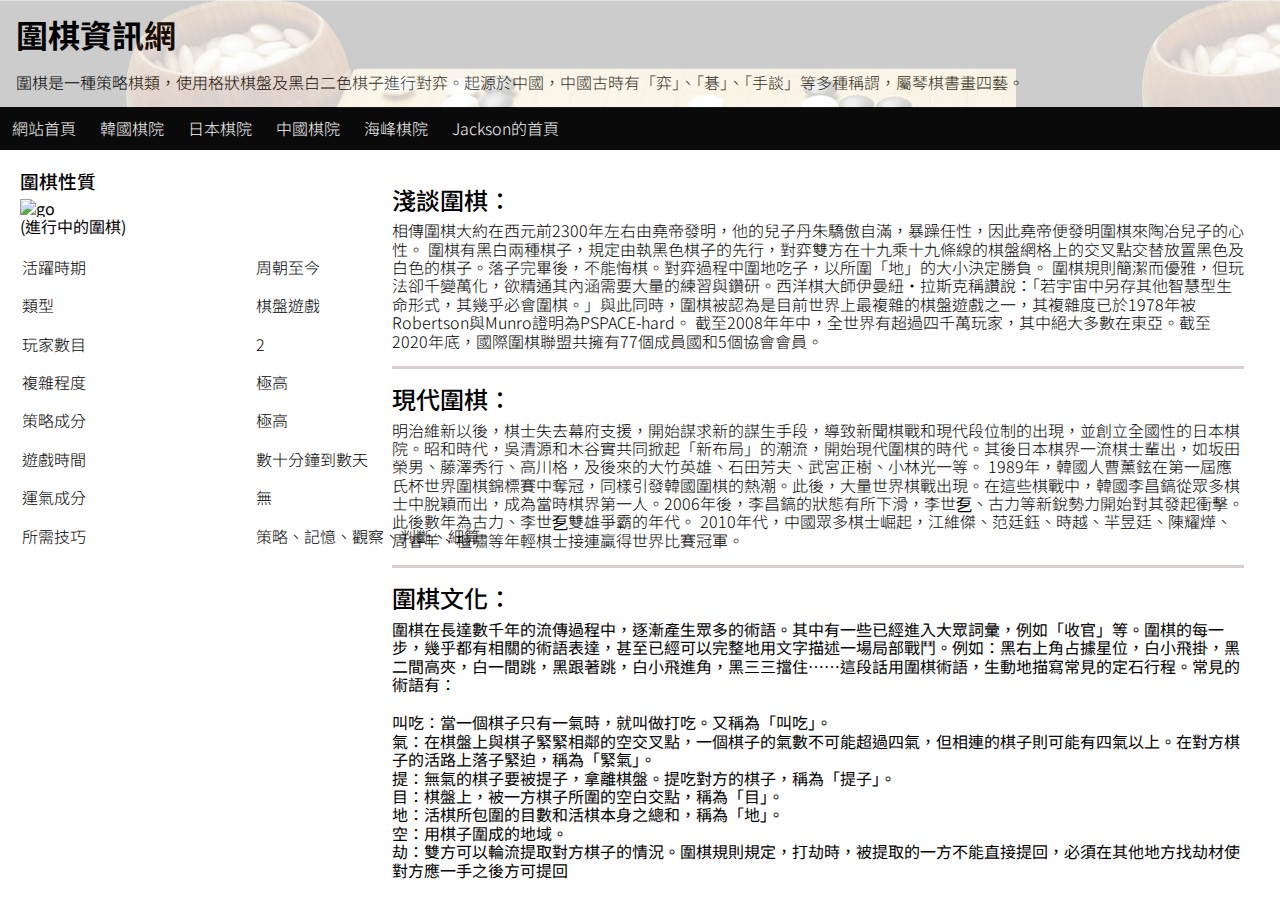
==== p1/index.html @ 3783c358 "second commit" ====
<!DOCTYPE html>
<html lang="zh-hant">

<head>
    <meta charset="UTF-8">
    <meta name="viewport" content="width=device-width, initial-scale=1.0">
    <title>圍棋資訊網</title>
    <link rel="preconnect" href="https://fonts.googleapis.com">
    <link rel="preconnect" href="https://fonts.gstatic.com" crossorigin>
    <link href="https://fonts.googleapis.com/css2?family=Noto+Sans+TC:wght@300;500;700&display=swap" rel="stylesheet">
    <link rel="stylesheet" href="styles/normalize.css">
    <link rel="stylesheet" href="styles/styles.css">

</head>

<body>
    <header>
        <h1>
            圍棋資訊網
        </h1>
        <p>
            圍棋是一種策略棋類，使用格狀棋盤及黑白二色棋子進行對弈。起源於中國，中國古時有「弈」、「碁」、「手談」等多種稱謂，屬琴棋書畫四藝。
        </p>
    </header>
    <nav>
        <a href="index.html">
            <p>網站首頁</p>
        </a>
        <a href="korea.html">
            <p>韓國棋院</p>
        </a>
        <a href="japan.html">
            <p>日本棋院</p>
        </a>
        <a href="china.html">
            <p>中國棋院</p>
        </a>
        <a href="taiwan.html">
            <p>海峰棋院</p>
        </a>
        <a href="../index.html">
            <p>Jackson的首頁</p>
        </a>
    </nav>
    <main>
        <div class="left">
            <h3>圍棋性質</h3>
            <figure>
                <img src="/images/go-equipment.png" alt="go">
                <figcaption>(進行中的圍棋)</figcaption>
            </figure>
            <table>
                <tr>
                    <td>活躍時期</td>
                    <td>周朝至今</td>
                </tr>
                <tr>
                    <td>類型</td>
                    <td>棋盤遊戲</td>
                </tr>
                <tr>
                    <td>玩家數目</td>
                    <td>2</td>
                </tr>
                <tr>
                    <td>複雜程度</td>
                    <td>極高</td>
                </tr>
                <tr>
                    <td>策略成分</td>
                    <td>極高</td>
                </tr>
                <tr>
                    <td>遊戲時間</td>
                    <td>數十分鐘到數天</td>
                </tr>
                <tr>
                    <td>運氣成分</td>
                    <td>無</td>
                </tr>
                <tr>
                    <td>所需技巧</td>
                    <td>策略、記憶、觀察、判斷、細算
                    </td>
                </tr>
                <tr>
                    <td></td>
                    <td></td>
                </tr>
            </table>
        </div>
        <div class="right">
            <h2>淺談圍棋：</h2>
            <p>相傳圍棋大約在西元前2300年左右由堯帝發明，他的兒子丹朱驕傲自滿，暴躁任性，因此堯帝便發明圍棋來陶冶兒子的心性。

                圍棋有黑白兩種棋子，規定由執黑色棋子的先行，對弈雙方在十九乘十九條線的棋盤網格上的交叉點交替放置黑色及白色的棋子。落子完畢後，不能悔棋。對弈過程中圍地吃子，以所圍「地」的大小決定勝負。

                圍棋規則簡潔而優雅，但玩法卻千變萬化，欲精通其內涵需要大量的練習與鑽研。西洋棋大師伊曼紐·拉斯克稱讚說：「若宇宙中另存其他智慧型生命形式，其幾乎必會圍棋。」與此同時，圍棋被認為是目前世界上最複雜的棋盤遊戲之一，其複雜度已於1978年被Robertson與Munro證明為PSPACE-hard。

                截至2008年年中，全世界有超過四千萬玩家，其中絕大多數在東亞。截至2020年底，國際圍棋聯盟共擁有77個成員國和5個協會會員。
            </p>
            <hr>
            <h2>
                現代圍棋：
            </h2>
            <p>明治維新以後，棋士失去幕府支援，開始謀求新的謀生手段，導致新聞棋戰和現代段位制的出現，並創立全國性的日本棋院。昭和時代，吳清源和木谷實共同掀起「新布局」的潮流，開始現代圍棋的時代。其後日本棋界一流棋士輩出，如坂田榮男、藤澤秀行、高川格，及後來的大竹英雄、石田芳夫、武宮正樹、小林光一等。

                1989年，韓國人曹薰鉉在第一屆應氏杯世界圍棋錦標賽中奪冠，同樣引發韓國圍棋的熱潮。此後，大量世界棋戰出現。在這些棋戰中，韓國李昌鎬從眾多棋士中脫穎而出，成為當時棋界第一人。2006年後，李昌鎬的狀態有所下滑，李世乭、古力等新銳勢力開始對其發起衝擊。此後數年為古力、李世乭雙雄爭霸的年代。

                2010年代，中國眾多棋士崛起，江維傑、范廷鈺、時越、羋昱廷、陳耀燁、周睿羊、檀嘯等年輕棋士接連贏得世界比賽冠軍。
            </p>
            <hr>
            <h2>圍棋文化：</h2>

                圍棋在長達數千年的流傳過程中，逐漸產生眾多的術語。其中有一些已經進入大眾詞彙，例如「收官」等。圍棋的每一步，幾乎都有相關的術語表達，甚至已經可以完整地用文字描述一場局部戰鬥。例如：黑右上角占據星位，白小飛掛，黑二間高夾，白一間跳，黑跟著跳，白小飛進角，黑三三擋住……這段話用圍棋術語，生動地描寫常見的定石行程。常見的術語有：

            <ul>
                <li>叫吃：當一個棋子只有一氣時，就叫做打吃。又稱為「叫吃」。</li>
                <li>氣：在棋盤上與棋子緊緊相鄰的空交叉點，一個棋子的氣數不可能超過四氣，但相連的棋子則可能有四氣以上。在對方棋子的活路上落子緊迫，稱為「緊氣」。</li>
                <li>提：無氣的棋子要被提子，拿離棋盤。提吃對方的棋子，稱為「提子」。</li>
                <li>目：棋盤上，被一方棋子所圍的空白交點，稱為「目」。</li>
                <li>地：活棋所包圍的目數和活棋本身之總和，稱為「地」。</li>
                <li>空：用棋子圍成的地域。</li>
                <li>劫：雙方可以輪流提取對方棋子的情況。圍棋規則規定，打劫時，被提取的一方不能直接提回，必須在其他地方找劫材使對方應一手之後方可提回</li>
            </ul>
        </div>
    </main>
    <script src="https://cdnjs.cloudflare.com/ajax/libs/canvas-nest.js/2.0.4/canvas-nest.js" integrity="sha512-P+NGabN/TJDOnCVOFJO+E06TBm4i+M8dTT91lWg/8UpwLrzicEXIypmABPpA47D0x6r+yxFHjYIZKWhc1h7xlQ==" crossorigin="anonymous" referrerpolicy="no-referrer"></script>
</body>

</html>
---- p1/styles/styles.css ----
* {
  margin: 0;
  padding: 0;
  text-decoration: none;
  font-family: "Noto Sans TC", sans-serif;
  box-sizing: border-box;
  list-style-type: none;
}

h1 {
  font-weight: 700;
}

h2, h3 {
  font-weight: 500;
}

p, td {
  font-weight: 300;
}

header {
  position: relative;
  color: #000000;
  padding: 16px;
}
header p {
  margin-top: 20px;
}
header::after {
  content: "";
  width: 100%;
  height: 100%;
  position: absolute;
  top: 50%;
  left: 50%;
  transform: translate(-50%, -50%);
  background-image: url("../images/background.png");
}

nav {
  background-color: #0a0a0a;
  display: flex;
}
nav a {
  padding: 12px;
  color: #f7f7f7;
}
nav a:hover {
  color: #000000;
  background-color: #f7f7f7;
  transition: 0.5s;
}

main {
  padding: 20px;
  display: flex;
  flex-wrap: wrap;
}
main .left {
  width: 30%;
}
main .left figure img {
  width: 90%;
}
main .left table {
  margin-top: 8px;
}
main .left table td {
  padding: 12px 6px 6px 0;
}
main .right {
  padding: 16px 16px 0 0;
  width: 70%;
}
main .right h2 {
  margin-bottom: 8px;
}
main .right p {
  margin-bottom: 16px;
}
main ul {
  margin-top: 20px;
}

.no-flex {
  display: block;
}

section {
  border: 3px solid burlywood;
  margin: 28px;
  padding: 8px;
}
section h3, section h2 {
  color: rgb(6, 120, 120);
  padding: 4px 0;
}
section p {
  margin: 8px 0;
}

.container {
  display: flex;
}
.container .img {
  flex: 4 1 300px;
}
.container .img img {
  width: 100%;
}
.container .intro {
  flex: 6 1 600px;
  padding: 0 28px;
}
.container .intro ul {
  margin-left: 20px;
}
.container .intro ul li {
  list-style: disc;
}
.container .intro p {
  margin-top: 16px;
}

hr {
  margin: 16px auto;
  height: 3px;
  background-color: #dacece;
  border: none;
}

.price {
  display: flex;
}
.price .price-intro p {
  margin: 8px 0;
}
.price .price-intro li {
  margin-top: 8px;
}

h1 {
  margin-bottom: 8px;
}

h3 {
  margin-bottom: 8px;
}

table {
  margin-top: 20px;
  min-width: 1000px;
}

thead {
  text-align: center;
}

td {
  padding: 4px;
}

th {
  padding: 4px 0;
  background-color: #88ebdd;
  color: #070606;
}/*# sourceMappingURL=styles.css.map */
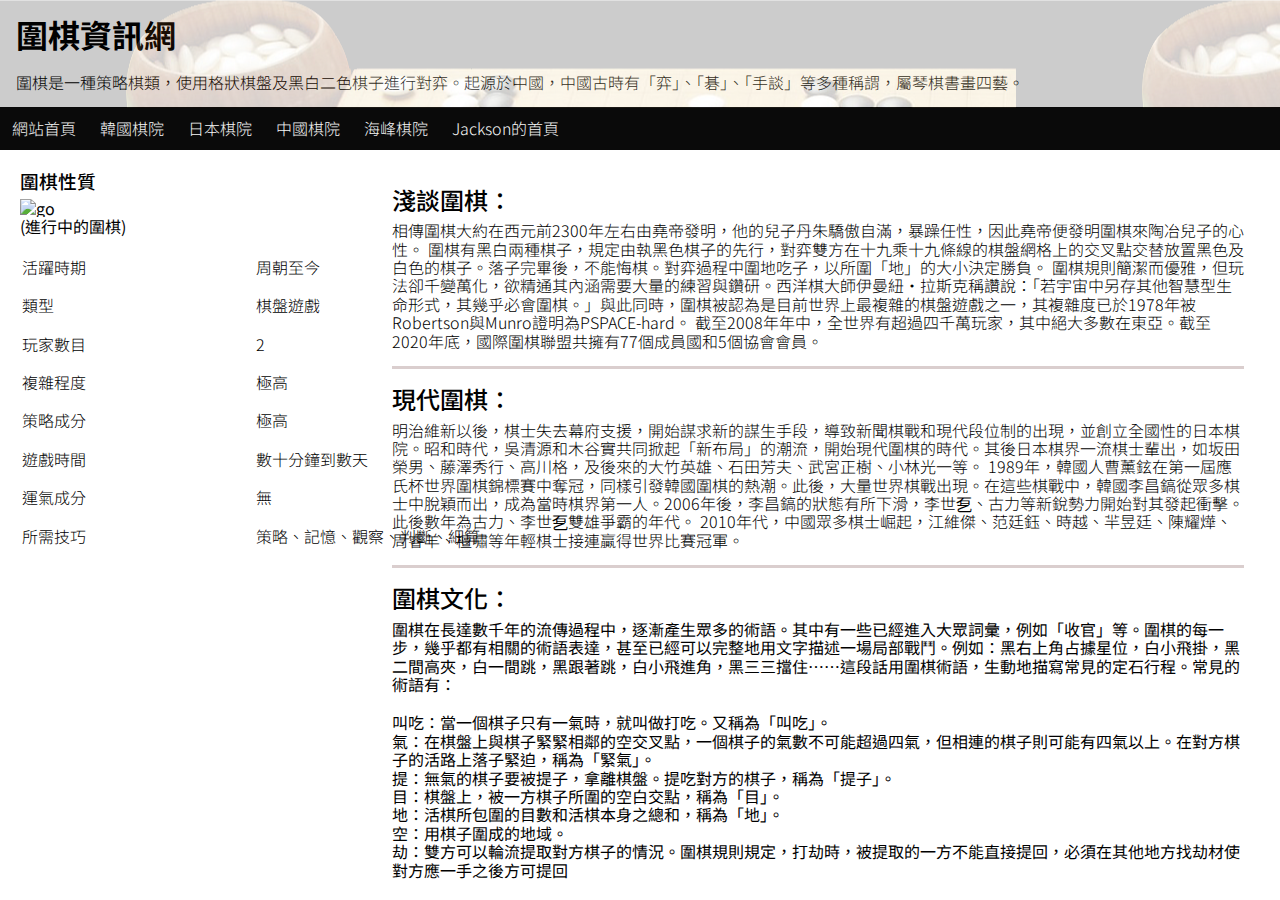
==== commit ef0eec9b: "'fixing image  size of image & display problem'" ====
--- a/p1/index.html
+++ b/p1/index.html
@@ -46,7 +46,7 @@
         <div class="left">
             <h3>圍棋性質</h3>
             <figure>
-                <img src="/images/go-equipment.png" alt="go">
+                <img src="https://imgur.com/a/2nz4dN1" alt="go">
                 <figcaption>(進行中的圍棋)</figcaption>
             </figure>
             <table>
